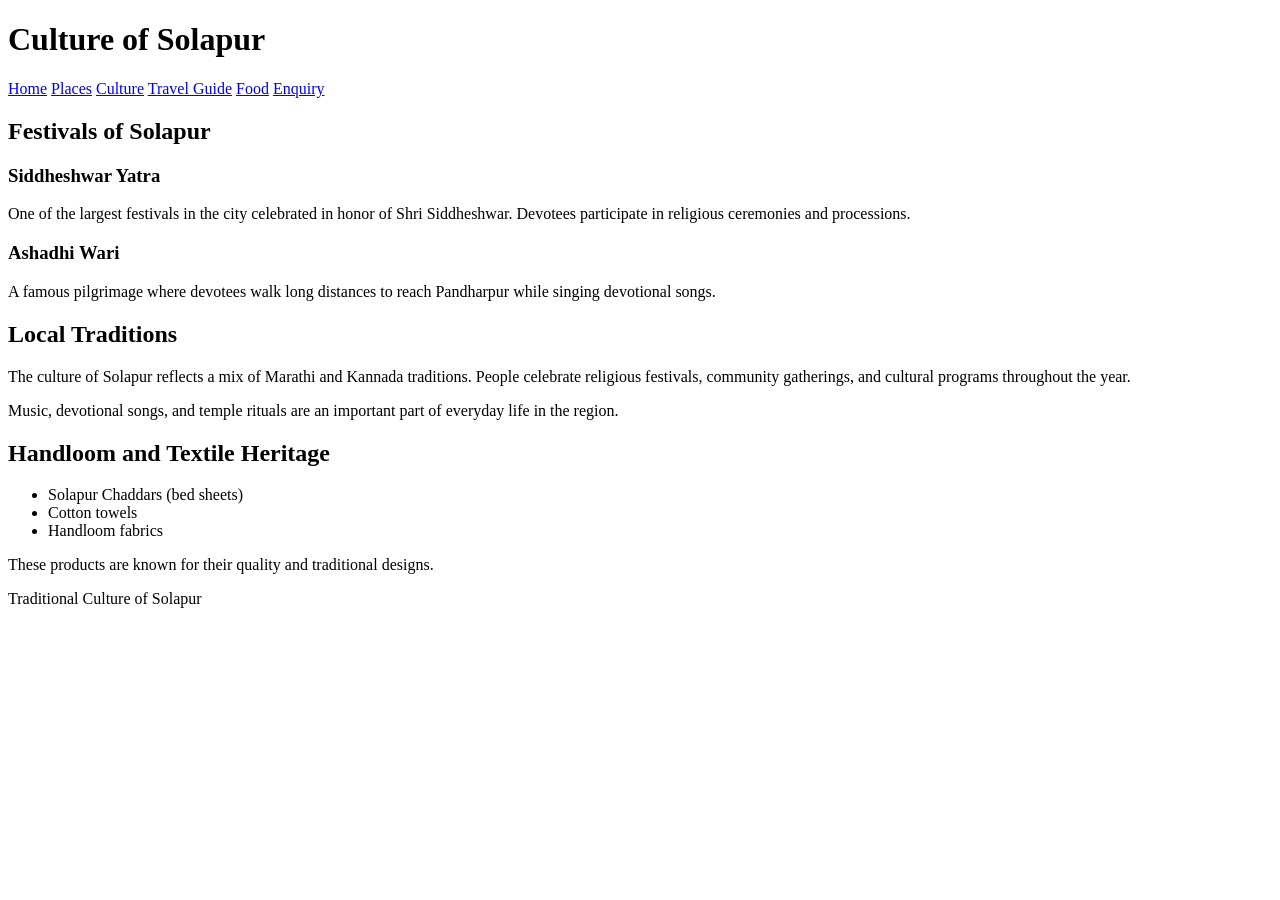
==== culture.html @ 1d4ca6a5 "Create culture.html" ====
<!DOCTYPE html>
<html>
<head>
<title>Culture of Solapur</title>
<link rel="stylesheet" href="style.css">
</head>

<body>

<header>
<h1>Culture of Solapur</h1>
<nav>
<a href="index.html">Home</a>
<a href="places.html">Places</a>
<a href="culture.html">Culture</a>
<a href="travel-guide.html">Travel Guide</a>
<a href="food.html">Food</a>
<a href="enquiry.html">Enquiry</a>
</nav>
</header>

<div class="container">

<h2>Festivals of Solapur</h2>

<h3>Siddheshwar Yatra</h3>
<p>
One of the largest festivals in the city celebrated in honor of Shri Siddheshwar.
Devotees participate in religious ceremonies and processions.
</p>

<h3>Ashadhi Wari</h3>
<p>
A famous pilgrimage where devotees walk long distances to reach Pandharpur
while singing devotional songs.
</p>

<h2>Local Traditions</h2>
<p>
The culture of Solapur reflects a mix of Marathi and Kannada traditions.
People celebrate religious festivals, community gatherings, and cultural programs
throughout the year.
</p>

<p>
Music, devotional songs, and temple rituals are an important part of everyday life
in the region.
</p>

<h2>Handloom and Textile Heritage</h2>

<ul>
<li>Solapur Chaddars (bed sheets)</li>
<li>Cotton towels</li>
<li>Handloom fabrics</li>
</ul>

<p>
These products are known for their quality and traditional designs.
</p>

</div>

<footer>
<p>Traditional Culture of Solapur</p>
</footer>

</body>
</html>
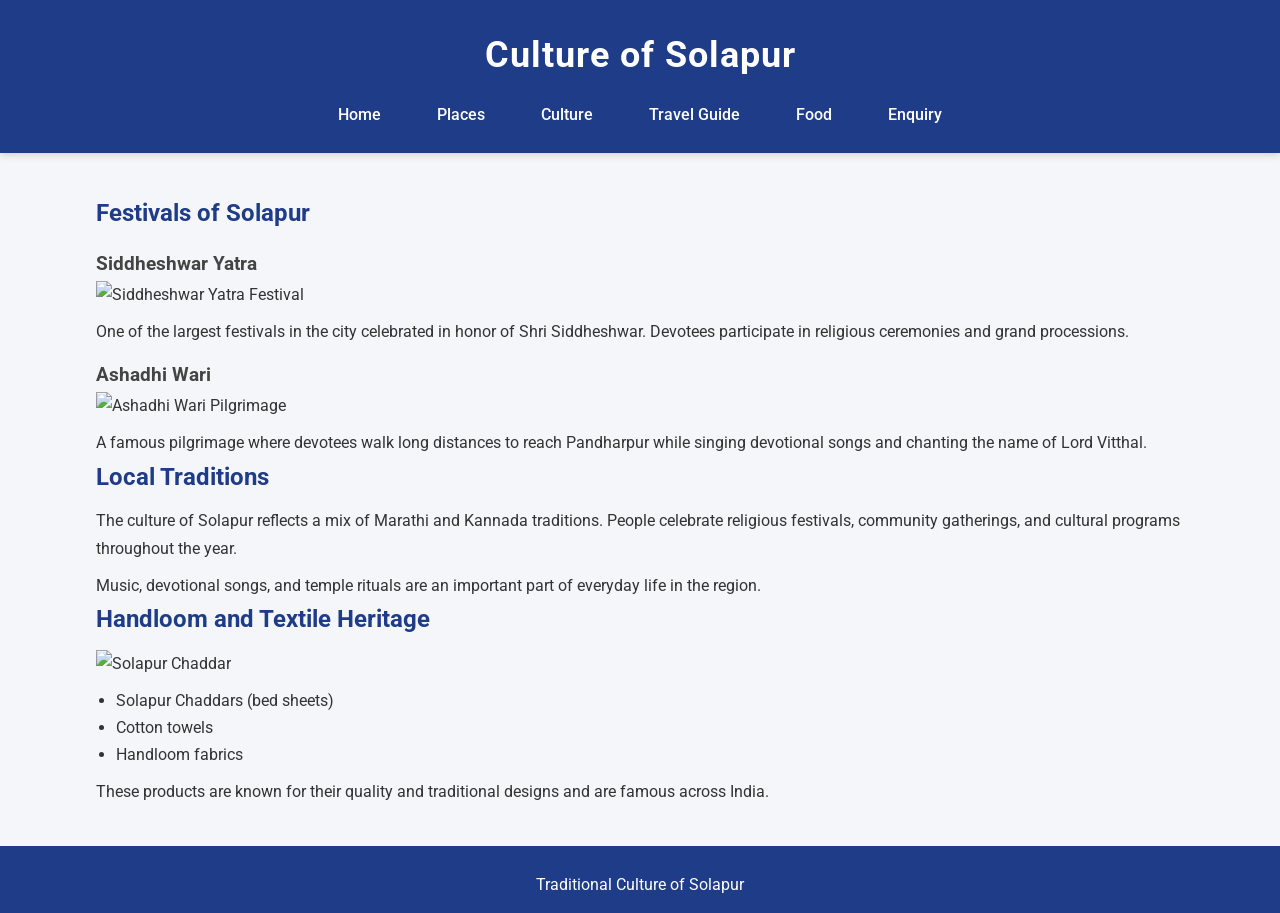
==== commit d4756973: "Update culture.html" ====
--- a/culture.html
+++ b/culture.html
@@ -1,6 +1,9 @@
 <!DOCTYPE html>
-<html>
+<html lang="en">
+
 <head>
+<meta charset="UTF-8">
+<meta name="viewport" content="width=device-width, initial-scale=1.0">
 <title>Culture of Solapur</title>
 <link rel="stylesheet" href="style.css">
 </head>
@@ -9,6 +12,7 @@
 
 <header>
 <h1>Culture of Solapur</h1>
+
 <nav>
 <a href="index.html">Home</a>
 <a href="places.html">Places</a>
@@ -24,18 +28,25 @@
 <h2>Festivals of Solapur</h2>
 
 <h3>Siddheshwar Yatra</h3>
+
+<img src="images/download.jpg" alt="Siddheshwar Yatra Festival" width="400">
+
 <p>
 One of the largest festivals in the city celebrated in honor of Shri Siddheshwar.
-Devotees participate in religious ceremonies and processions.
+Devotees participate in religious ceremonies and grand processions.
 </p>
 
 <h3>Ashadhi Wari</h3>
+
+<img src="images/images (2).jpg" alt="Ashadhi Wari Pilgrimage" width="400">
+
 <p>
 A famous pilgrimage where devotees walk long distances to reach Pandharpur
-while singing devotional songs.
+while singing devotional songs and chanting the name of Lord Vitthal.
 </p>
 
 <h2>Local Traditions</h2>
+
 <p>
 The culture of Solapur reflects a mix of Marathi and Kannada traditions.
 People celebrate religious festivals, community gatherings, and cultural programs
@@ -49,6 +60,8 @@
 
 <h2>Handloom and Textile Heritage</h2>
 
+<img src="images/A1EOQB2v0ZL._AC_UF894,1000_QL80_.jpg" alt="Solapur Chaddar" width="400">
+
 <ul>
 <li>Solapur Chaddars (bed sheets)</li>
 <li>Cotton towels</li>
@@ -56,7 +69,8 @@
 </ul>
 
 <p>
-These products are known for their quality and traditional designs.
+These products are known for their quality and traditional designs and are famous
+across India.
 </p>
 
 </div>
--- a/style.css
+++ b/style.css
@@ -0,0 +1,179 @@
+/* Import Professional Font */
+@import url('https://fonts.googleapis.com/css2?family=Roboto:wght@300;400;500;700&display=swap');
+
+/* Reset */
+
+*{
+margin:0;
+padding:0;
+box-sizing:border-box;
+font-family:'Roboto', sans-serif;
+}
+
+/* Body */
+
+body{
+background:#f4f6f9;
+color:#333;
+line-height:1.7;
+}
+
+/* Header */
+
+header{
+background:#1f3c88;
+color:white;
+padding:25px;
+text-align:center;
+box-shadow:0 2px 8px rgba(0,0,0,0.15);
+}
+
+header h1{
+font-size:36px;
+letter-spacing:1px;
+}
+
+/* Navigation */
+
+nav{
+margin-top:15px;
+}
+
+nav a{
+color:white;
+text-decoration:none;
+margin:10px;
+font-weight:500;
+padding:8px 16px;
+border-radius:4px;
+transition:0.3s;
+}
+
+nav a:hover{
+background:#f7b733;
+color:black;
+}
+
+/* Main container */
+
+.container{
+width:85%;
+margin:auto;
+margin-top:40px;
+}
+
+/* Cards */
+
+.card{
+background:white;
+padding:25px;
+margin-bottom:25px;
+border-radius:8px;
+box-shadow:0 4px 15px rgba(0,0,0,0.1);
+transition:0.3s;
+}
+
+.card:hover{
+transform:translateY(-5px);
+box-shadow:0 8px 20px rgba(0,0,0,0.15);
+}
+
+/* Headings */
+
+h2{
+color:#1f3c88;
+margin-bottom:10px;
+}
+
+h3{
+color:#444;
+margin-top:15px;
+}
+
+/* Paragraph */
+
+p{
+margin-top:10px;
+}
+
+/* Lists */
+
+ul{
+margin-top:10px;
+padding-left:20px;
+}
+
+/* Image Gallery */
+
+.gallery{
+display:flex;
+flex-wrap:wrap;
+gap:15px;
+margin-top:15px;
+}
+
+.gallery img{
+width:300px;
+height:200px;
+object-fit:cover;
+border-radius:6px;
+box-shadow:0 3px 10px rgba(0,0,0,0.15);
+transition:0.3s;
+}
+
+.gallery img:hover{
+transform:scale(1.05);
+}
+
+/* Form */
+
+form{
+background:white;
+padding:30px;
+border-radius:8px;
+box-shadow:0 4px 15px rgba(0,0,0,0.15);
+max-width:400px;
+margin:auto;
+}
+
+input, textarea{
+width:100%;
+padding:10px;
+margin-top:10px;
+margin-bottom:15px;
+border-radius:4px;
+border:1px solid #ccc;
+}
+
+textarea{
+height:100px;
+resize:none;
+}
+
+/* Button */
+
+input[type="submit"]{
+background:#1f3c88;
+color:white;
+border:none;
+padding:12px;
+border-radius:4px;
+cursor:pointer;
+font-size:16px;
+transition:0.3s;
+}
+
+input[type="submit"]:hover{
+background:#f7b733;
+color:black;
+}
+
+/* Footer */
+
+footer{
+background:#1f3c88;
+color:white;
+text-align:center;
+padding:15px;
+margin-top:40px;
+}
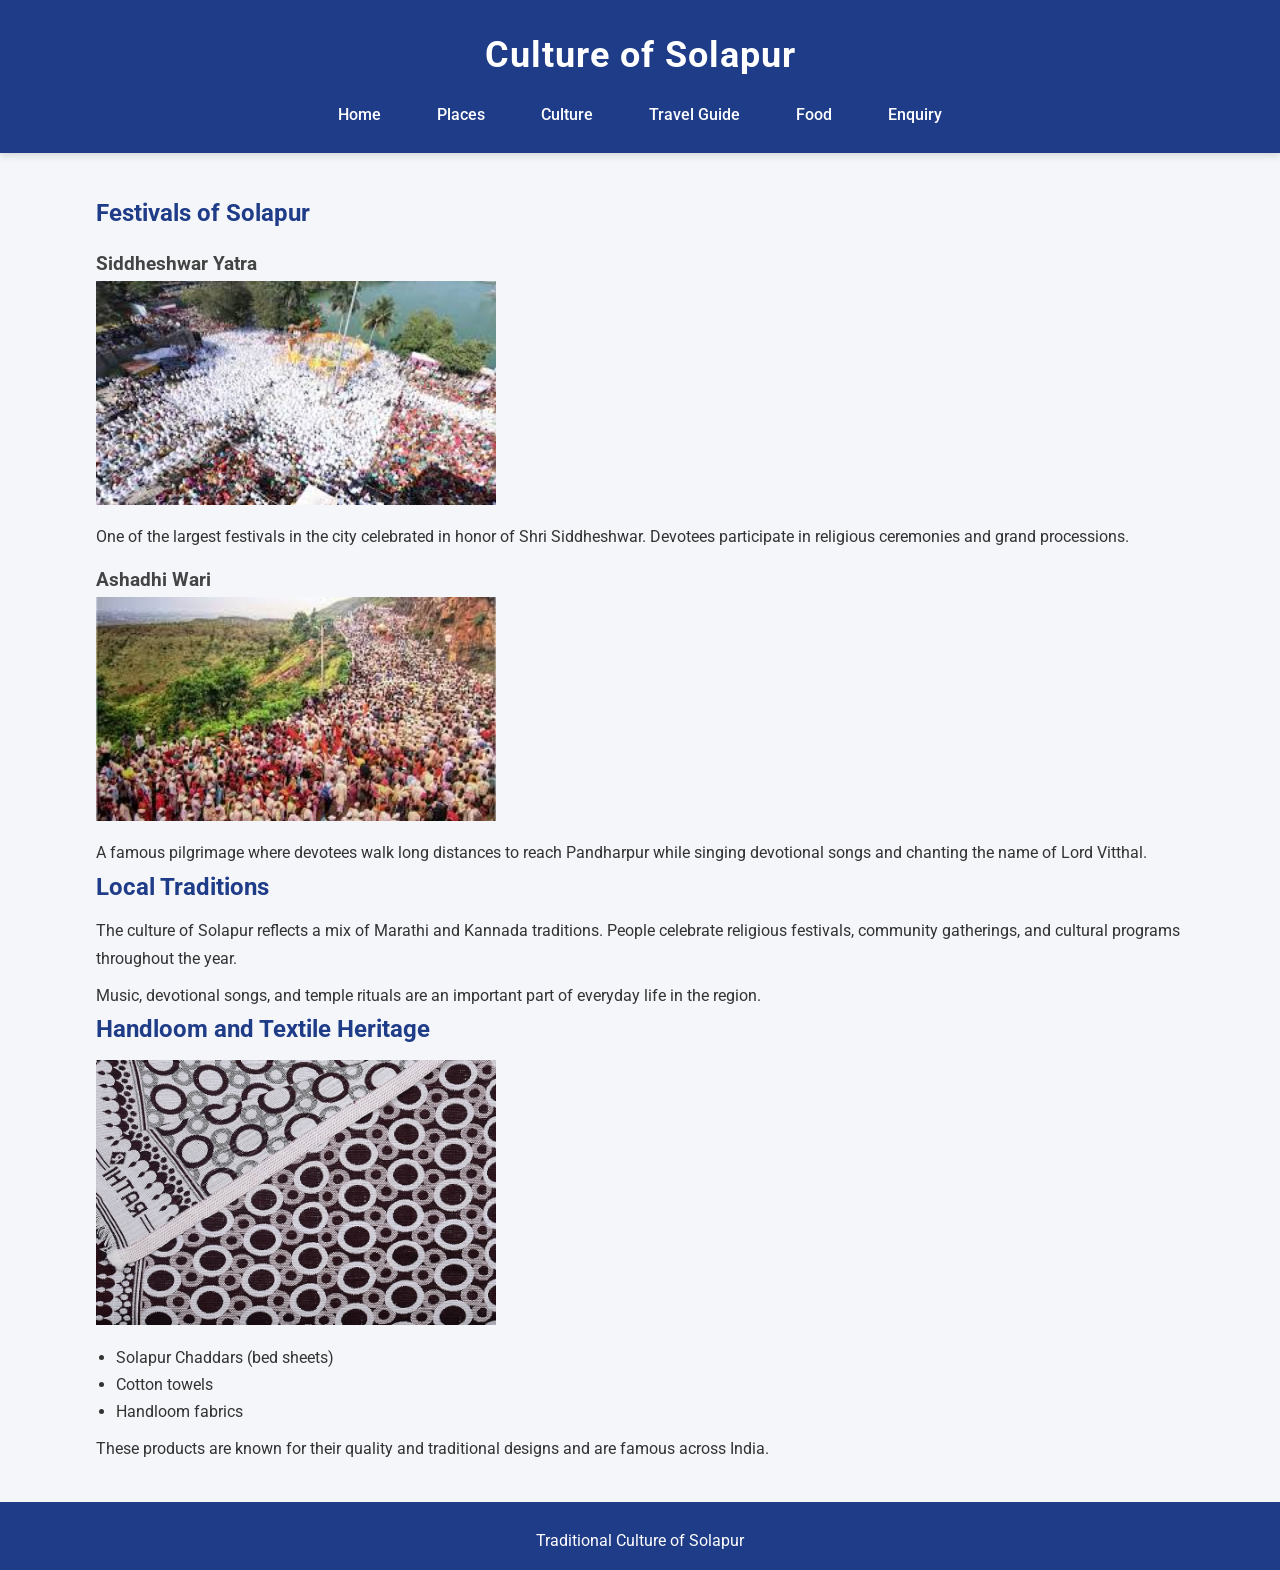
==== commit 8288d0ab: "Update culture.html" ====
--- a/culture.html
+++ b/culture.html
@@ -29,7 +29,7 @@
 
 <h3>Siddheshwar Yatra</h3>
 
-<img src="images/download.jpg" alt="Siddheshwar Yatra Festival" width="400">
+<img src="gallery/download.jpg" alt="Siddheshwar Yatra Festival" width="400">
 
 <p>
 One of the largest festivals in the city celebrated in honor of Shri Siddheshwar.
@@ -38,7 +38,7 @@
 
 <h3>Ashadhi Wari</h3>
 
-<img src="images/images (2).jpg" alt="Ashadhi Wari Pilgrimage" width="400">
+<img src="gallery/images (2).jpg" alt="Ashadhi Wari Pilgrimage" width="400">
 
 <p>
 A famous pilgrimage where devotees walk long distances to reach Pandharpur
@@ -60,7 +60,7 @@
 
 <h2>Handloom and Textile Heritage</h2>
 
-<img src="images/A1EOQB2v0ZL._AC_UF894,1000_QL80_.jpg" alt="Solapur Chaddar" width="400">
+<img src="gallery/A1EOQB2v0ZL._AC_UF894,1000_QL80_.jpg" alt="Solapur Chaddar" width="400">
 
 <ul>
 <li>Solapur Chaddars (bed sheets)</li>
